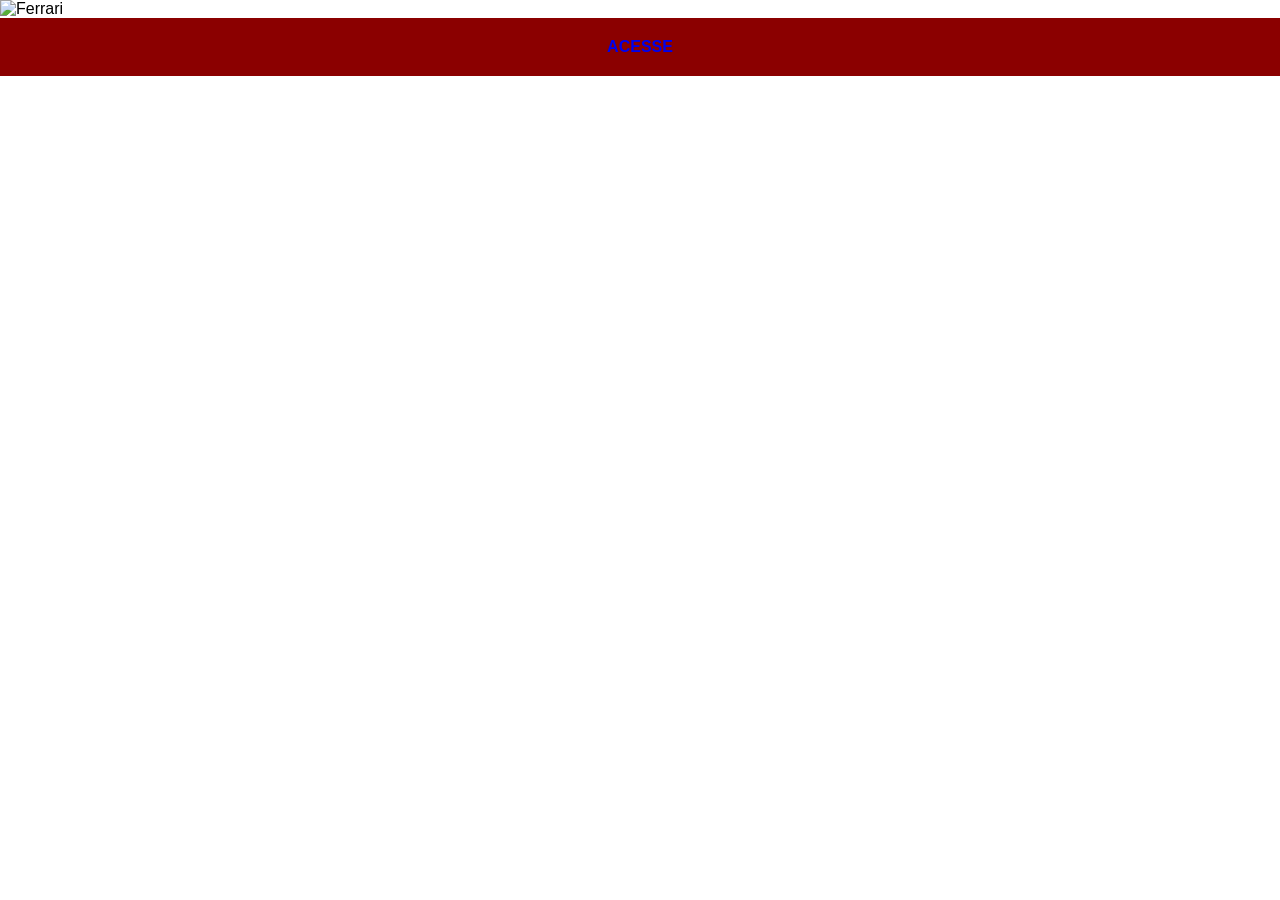
==== ferrari.html @ 5c320213 "Atualizei" ====
<!DOCTYPE html>
<html lang="pt-br">
<head>
    <meta charset="UTF-8">
    <meta name="viewport" content="width=device-width, initial-scale=1.0">
    <title>Ferrari</title>
   <link rel="stylesheet" href="estilo/social.css">
</head>
<body>
    <img src="" alt="Ferrari">
    <a href="https://pietroo14.github.io/projeto-ferrari/" target="_blank">ACESSE</a>

    
</body>
</html>
---- estilo/social.css ----
@charset "UTF-8";
 *{
            margin: 0px;
            padding: 0px;
            font-family: Arial, Helvetica, sans-serif;
        }
        ::-webkit-scrollbar{
            width: 0px;
            height: 0px;
        }
        img{
            width: 100vw;
          

        }

        a{
            display: block;
            background-color: darkred;
            padding: 20px;
            text-align: center;
            font-weight: bolder;
            text-decoration: none;

        }

        a:hover{
            background-color: red;
        }
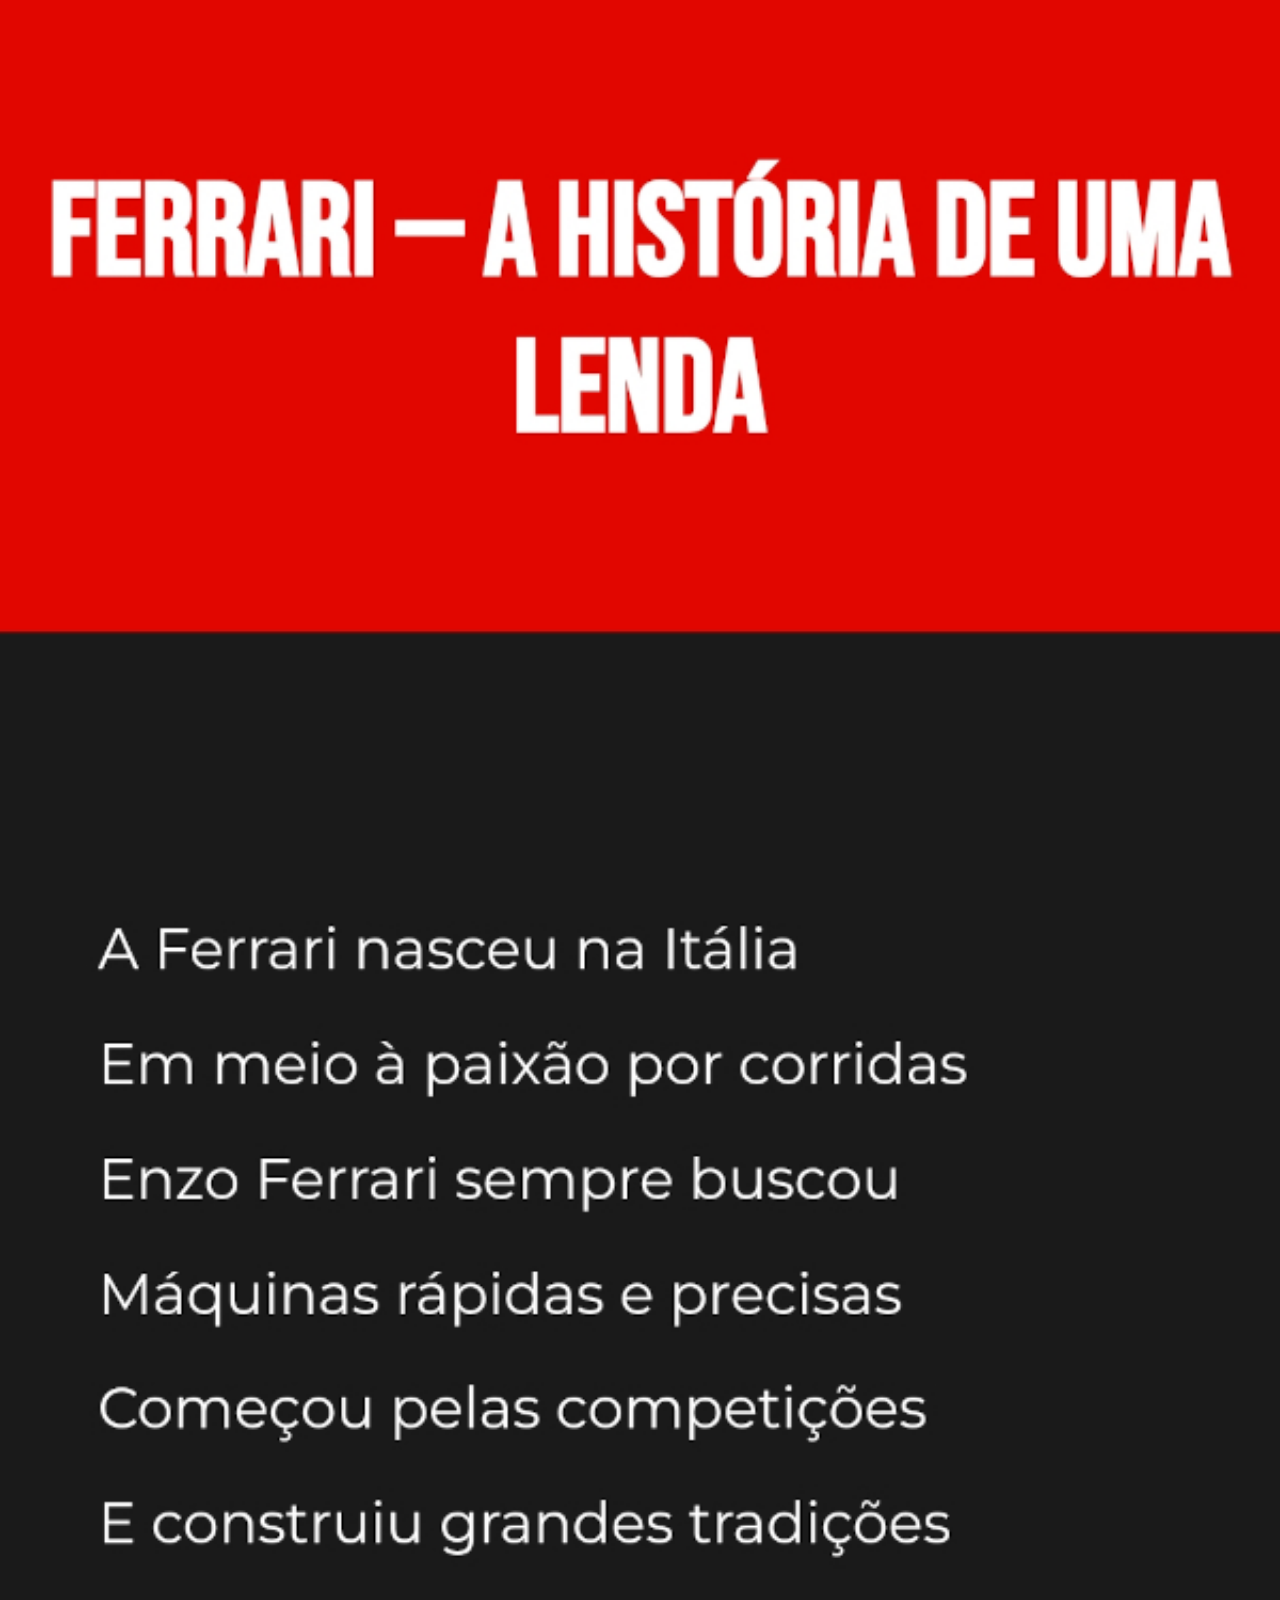
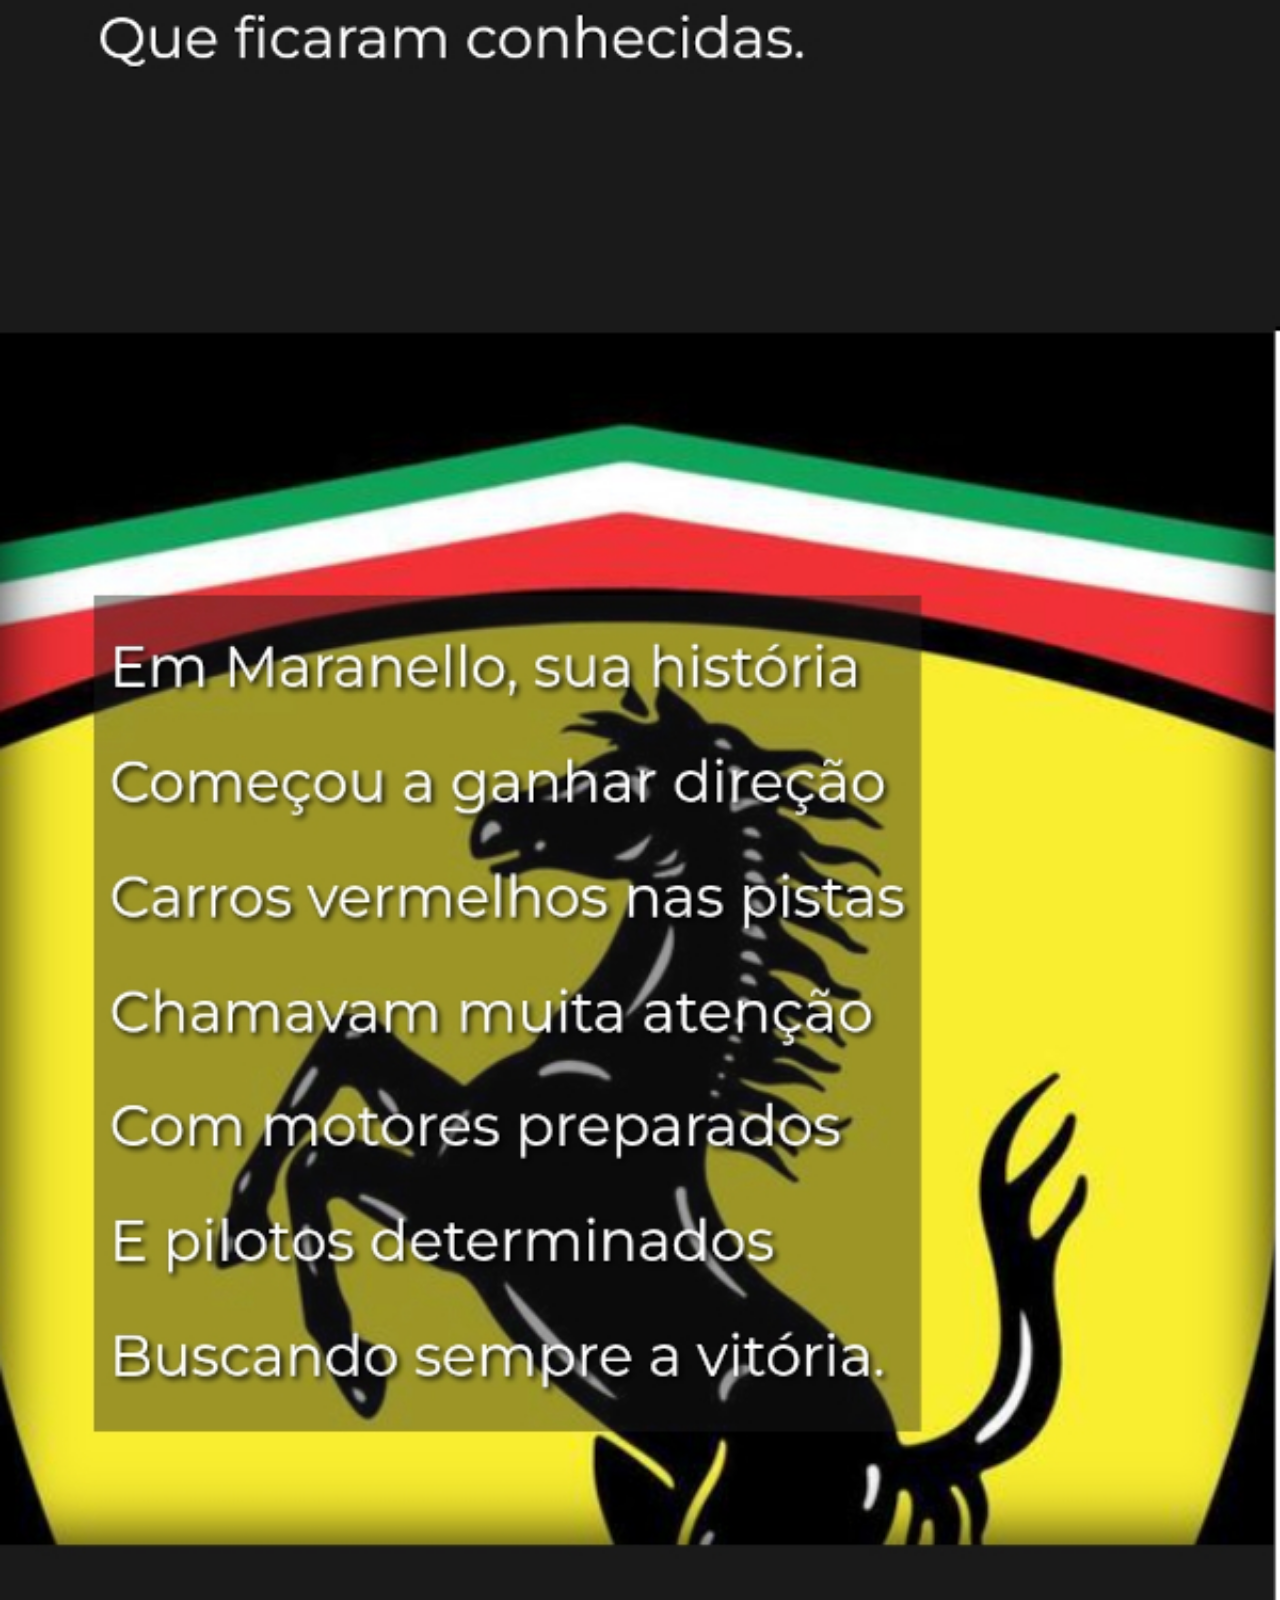
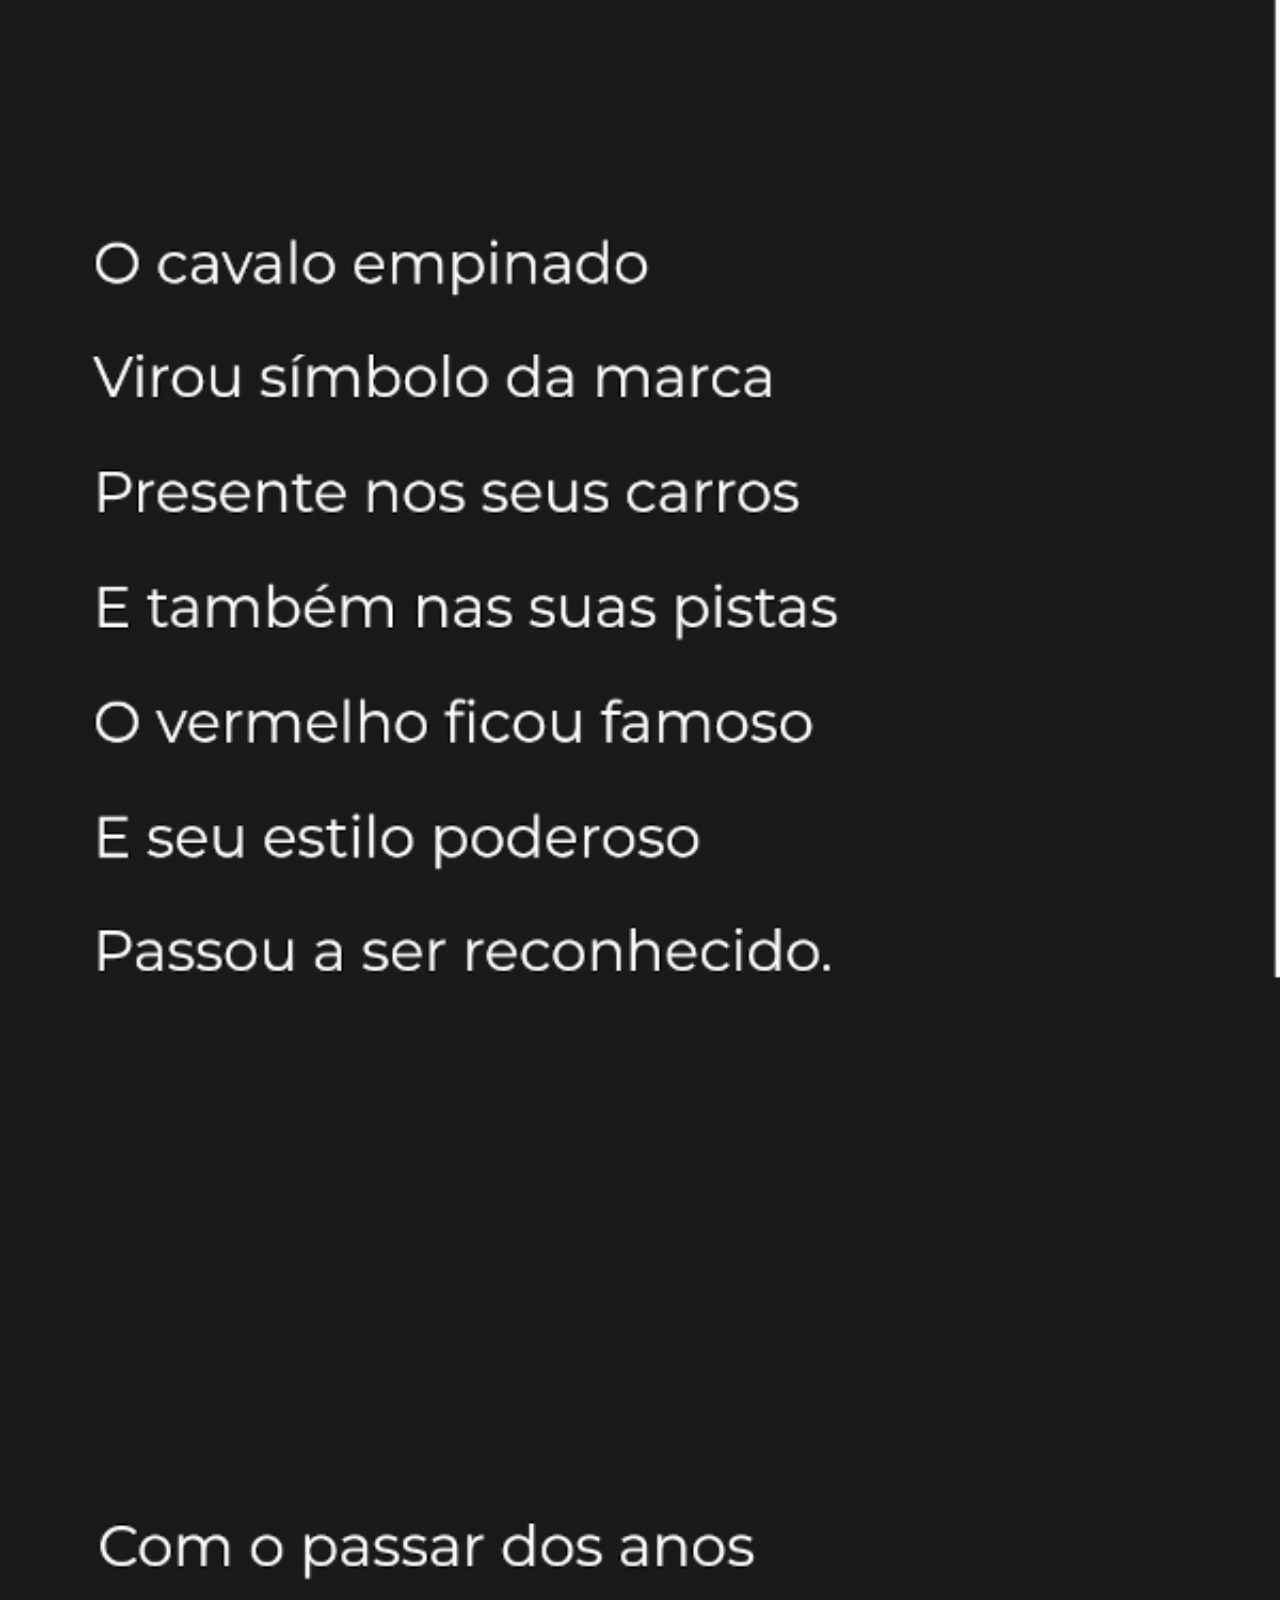
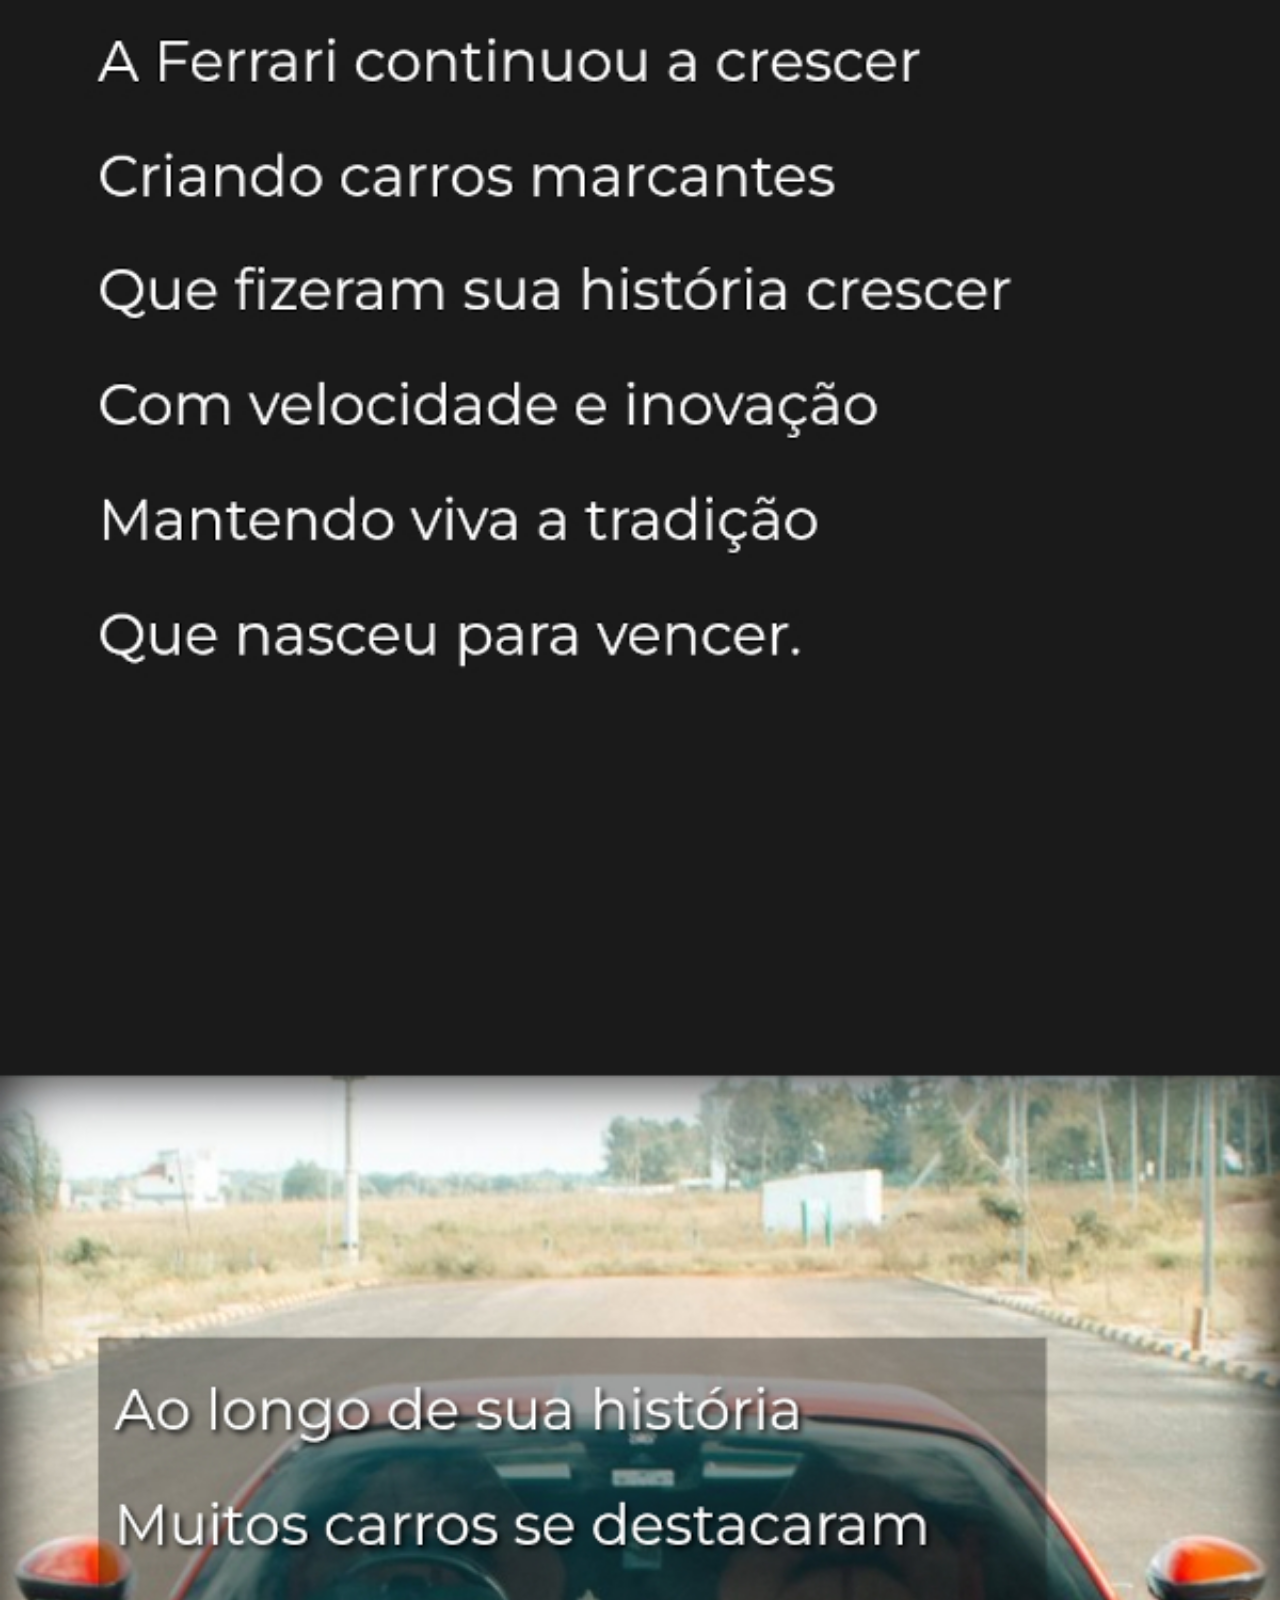
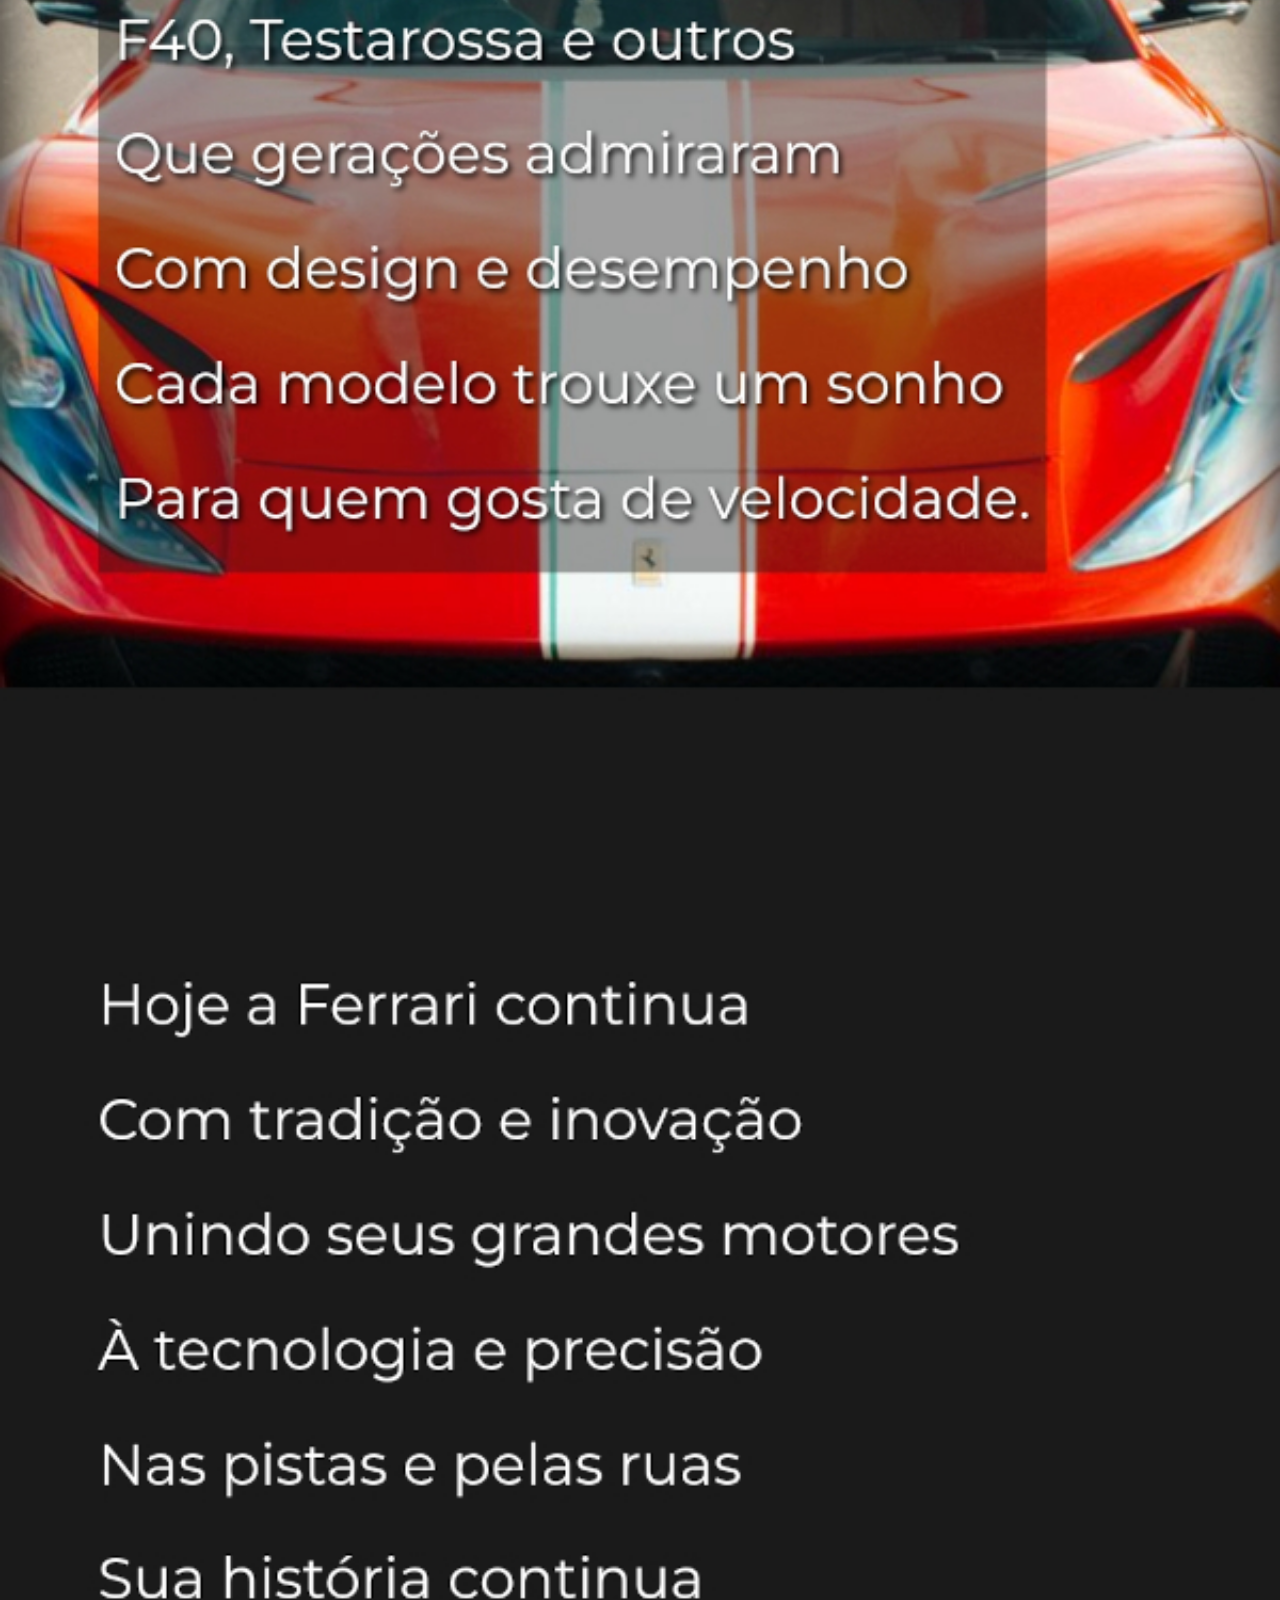
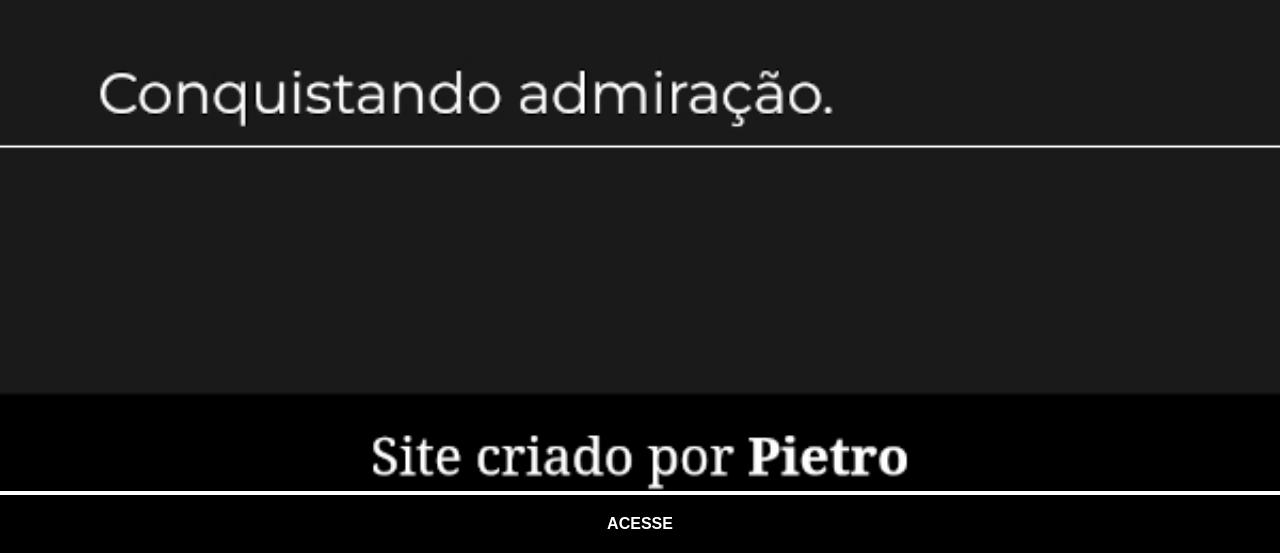
==== commit b4aaaaef: "atualizei" ====
--- a/ferrari.html
+++ b/ferrari.html
@@ -7,8 +7,8 @@
    <link rel="stylesheet" href="estilo/social.css">
 </head>
 <body>
-    <img src="" alt="Ferrari">
-    <a href="https://pietroo14.github.io/projeto-ferrari/" target="_blank">ACESSE</a>
+    <img src="imagem/tela-ferrari.jpg" alt="Ferrari">
+    <a href="https://pietroo14.github.io/projeto-ferrari/" target="_blank" id="ferrari">ACESSE</a>
 
     
 </body>
--- a/estilo/social.css
+++ b/estilo/social.css
@@ -26,4 +26,34 @@
 
         a:hover{
             background-color: red;
-        }+        }
+
+
+    #lamborghini{
+        background-color: black;
+        color: white;
+    }
+
+    #lamborghini:hover{
+        background-color: #FFC000;
+
+    }
+
+    #ferrari{
+        background-color: black;
+        color: white;
+    }
+
+
+    #ferrari:hover{
+        background-color:  #E10600;
+    }
+
+    #github{
+        background-color: black;
+        color: white;
+    }
+
+    #github:hover{
+        background-color: #6E7681; ;
+    }
